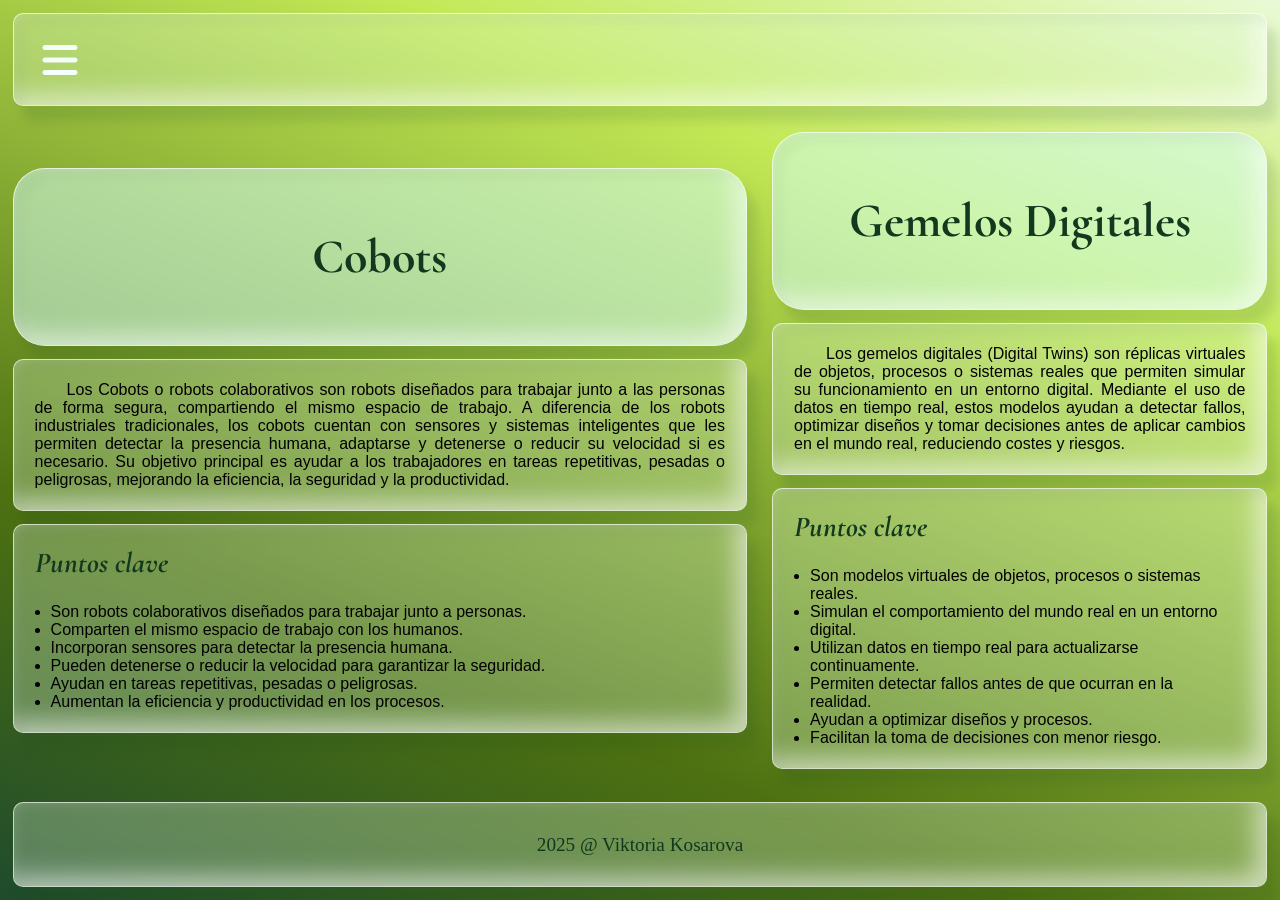
==== 4d-logica.html @ 31ffc733 "text x" ====
<!DOCTYPE html>
<html lang="en">
<head>
    <meta charset="UTF-8">
    <meta name="viewport" content="width=device-width, initial-scale=1.0">
    <title>4D y Logica Difusa</title>
    <link rel="stylesheet" href="css/style.css">
</head>
<body>
    <header class="bg-sec">
        <nav>
            <form action="" id="form-icon-menu">
                <input type="checkbox" id="icon-menu">
            </form>
            <ul class="ul__menu">
                <li><a href="index.html">Inicio</a></li>
                <li><a href="5g.html">5G</a></li>
                <li><a href="blockchain.html">Blockchain</a></li>
                <li><a href="big-data.html">Big Data</a></li>
                <li><a href="ia.html">IA</a></li>
                <li><a href="cobots-gemelos.html">Cobots y Gemelos digitales</a></li>
                <li><a href="4d-logica.html">4D y Logica Difusa</a></li>
                <li><a href="smart-factory.html">Smart Factory</a></li>
                <li><a href="">Automatización y Visión Artificial</a></li>
                <li><a href="thd.html">Implementacion THD</a></li>
            </ul>
        </nav>
    </header>
    <main>
        <div class="div__2-elements-row">
            <div>
                <section class="bg-sec sec__titulo">
                    <h1 class="h1__titulo">Cobots</h1>
                </section>
                <section class="bg-sec">
                    <p class="p__text">
                        Los Cobots o robots colaborativos son robots diseñados para trabajar junto a las personas de 
                        forma segura, compartiendo el mismo espacio de trabajo. A diferencia de los robots industriales 
                        tradicionales, los cobots cuentan con sensores y sistemas inteligentes que les permiten detectar 
                        la presencia humana, adaptarse y detenerse o reducir su velocidad si es necesario. Su objetivo 
                        principal es ayudar a los trabajadores en tareas repetitivas, pesadas o peligrosas, mejorando la 
                        eficiencia, la seguridad y la productividad.
                    </p>
                </section>
                <section class="bg-sec">
                    <h2 class="h2__puntos-clave">Puntos clave</h2>
                    <ul class="ul__puntos-clave">
                        <li>Son robots colaborativos diseñados para trabajar junto a personas.</li>
                        <li>Comparten el mismo espacio de trabajo con los humanos.</li>
                        <li>Incorporan sensores para detectar la presencia humana.</li>
                        <li>Pueden detenerse o reducir la velocidad para garantizar la seguridad.</li>
                        <li>Ayudan en tareas repetitivas, pesadas o peligrosas.</li>
                        <li>Aumentan la eficiencia y productividad en los procesos.</li>
                    </ul> 
                </section>
            </div>
            <div>
                <section class="bg-sec sec__titulo">
                    <h1 class="h1__titulo">Gemelos Digitales</h1>
                </section>
                <section class="bg-sec">
                    <p class="p__text">
                        Los gemelos digitales (Digital Twins) son réplicas virtuales de objetos, procesos o sistemas reales 
                        que permiten simular su funcionamiento en un entorno digital. Mediante el uso de datos en tiempo real, 
                        estos modelos ayudan a detectar fallos, optimizar diseños y tomar decisiones antes de aplicar cambios 
                        en el mundo real, reduciendo costes y riesgos.
                    </p>
                </section> 
                <section class="bg-sec">
                    <h2 class="h2__puntos-clave">Puntos clave</h2>
                    <ul class="ul__puntos-clave">
                        <li>Son modelos virtuales de objetos, procesos o sistemas reales.</li>
                        <li>Simulan el comportamiento del mundo real en un entorno digital.</li>
                        <li>Utilizan datos en tiempo real para actualizarse continuamente.</li>
                        <li>Permiten detectar fallos antes de que ocurran en la realidad.</li>
                        <li>Ayudan a optimizar diseños y procesos.</li>
                        <li>Facilitan la toma de decisiones con menor riesgo.</li>
                    </ul> 
                </section>
            </div>
        </div>
    </main>
    <footer class="bg-sec">
        <div>2025 &#64; Viktoria Kosarova</div>
    </footer>
</body>
</html>
---- css/style.css ----
@import url('https://fonts.googleapis.com/css2?family=Cormorant:ital,wght@0,300..700;1,300..700&display=swap');
:root{
    --white: #f4fffc;
    --bg-white: #ddf8d74d;
    --bg-white-intense: #d4fdf28c;
    --baby-blue: #affde6;
    --light-green: #c3e956;
    --green: #4d7111;
    --dark-green: #1f4b2c;
    --letter-green: #12381d;
}
*{
    padding: 0;
    margin: 0;
    box-sizing: border-box;
}
body{
    display: grid;
    grid-template-rows: auto 1fr auto;
    min-height: 100dvh;
    background: linear-gradient(202deg,rgba(244, 255, 252, 1) 0%, rgba(195, 233, 86, 1) 30%, rgba(77, 113, 17, 1) 73%, rgba(31, 75, 44, 1) 100%);
    background-size: 120%;
}
body:has(#icon-menu:checked){
        
        .ul__menu{
            position: absolute;
            height: 50vh;
            width: 100%;

            margin: 0;
            margin-top: calc(0.8em + 93px) ;

            z-index: 45;
            top: 0;
            left: 0;

            background-color: var(--light-green);

            display: flex;
            flex-direction: column;

            padding: 1.2em;

            box-shadow: inset 10px 10px 10px rgba(31,75,44,0.05),
                        10px 15px 10px rgba(31,75,44,0.1),
                        10px 15px 20px rgba(31,75,44,0.05),
                        inset -10px -10px 25px rgba(255, 255, 255, 0.562);

            border: 1px solid rgba(255, 255, 255, 0.671);
            border-radius: 10px;
            backdrop-filter: blur(10px);
            li{
                width: 100%;
                a{
                    display: block;
                    color: var(--letter-green);
                    text-decoration: none;
                    padding: 0.5em;
                }
                a:hover{
                    background-color: var(--bg-white);
                    box-shadow: inset 10px 10px 10px rgba(31,75,44,0.05),
                    10px 15px 10px rgba(31,75,44,0.1),
                    10px 15px 20px rgba(31,75,44,0.05),
                    inset -10px -10px 25px rgba(255, 255, 255, 0.562);

                    border: 1px solid rgba(255, 255, 255, 0.671);
                    border-radius: 10px;

                    background-color: var(--bg-white);
                    backdrop-filter: blur(10px);
                }
            }
        }
    }
.bg-sec{
    margin: 0.8em;
    padding: 1.3em;

    box-shadow: inset 10px 10px 10px rgba(31,75,44,0.05),
                10px 15px 10px rgba(31,75,44,0.1),
                10px 15px 20px rgba(31,75,44,0.05),
                inset -10px -10px 25px rgba(255, 255, 255, 0.562);

    border: 1px solid rgba(255, 255, 255, 0.671);
    border-radius: 10px;

    background-color: var(--bg-white);
    backdrop-filter: blur(10px);
}

#icon-menu{
    display: block;
    width: 50px;
    height: 50px;
    appearance: none;
    background-image: url('/assests/img/icons/menu-bars.svg');
}
#icon-menu:checked{
    background-image: url('/assests/img/icons/menu-close.png');
    background-position: center;
    background-size: 36px 36px;
    background-repeat: no-repeat;
}
header{
    display: flex;
    flex-direction: row;
    font-family: Arial, Helvetica, sans-serif;
    position: sticky;
    top: 0;
    z-index: 50;
    nav{
        display: flex;
        flex-direction: column;

        ul{
            list-style: none;
            display: flex;
            flex-direction: row;

            display: none;
            li{
                padding: 0 0.5em;
                a{
                    color: var(--letter-green);
                    text-decoration: none;
                }
                a:hover{
                    color: var(--white);
                }
            }
        }
    }
} 
footer{
    div{
        color: var(--letter-green);
        font-size: 1.2em;
        text-align: center;
        padding: 0.5em;
    }
}
main{
    font-family: Arial, Helvetica, sans-serif;
    display: flex;
    flex-direction: column;
    .bg-sec{
        /* max-width: 1200px; */
    }
}
.sec__titulo{
    display: flex;
    justify-content: center;
    align-items: center;
    border-radius: 2em;
    background-color: var(--bg-white-intense);
}
.sec__circulo{
     border-radius: 50%;
}
.h1__titulo{
    color: var(--letter-green);
    /* color: var(--light-green); */
    font-family:  "Cormorant", serif;
    font-size: 3em;
    padding: 0.8em;

    /* text-shadow: 2px 2px 2px var(--green), -1px -1px 2px var(--white); */
}
.section__portada{
    width: 100%;
    height: 100%;
    display: flex;
    flex-direction: column;
    justify-content: start;
    align-items: center;
    h1{
        position: absolute;
        /* bottom: 0; */
        padding: 1em;
        color: var(--letter-green);
        font-family:  "Cormorant", serif;
        font-size: 2.5em;
        font-style: italic;
    }
    img{
       height: 80%;
    }
}

/* info sectciones */

.div__2-elements-row{
    display: flex;
    flex-direction: row;
    align-items: center;
}
.p__text{
    text-indent: 2em;
    text-align: justify;
}

.h2__puntos-clave{
    color: var(--letter-green);
    font-family:  "Cormorant", serif;
    padding-bottom: 0.8em;
    font-style: italic;
    font-size: 1.8em;
}
.ul__puntos-clave{
    padding: 0 1em;
}
.ul__links{
    list-style: none;
    width: 100%;
    li{
        padding: 0.5em 0;
        a{
            color: var(--baby-blue);
            text-decoration: none;
        }
        a:hover{
            text-decoration: underline;
        }
    }
}
.div__imagen-bc{
    width: 40%;
    img{
        max-width: 400px;
    }
}
.max-h-sec{
    height: 100%;
}
.w-sec-60{
    width: 60%;
}
.alig-item{
    display: flex;
    flex-direction: column;
    justify-content: center;
    p{
        padding: 1em;
    }
    
}
.div-w-50{
    width: 50%;
}
.div__co-geme{
    align-items: start;
}
@media (width <= 1200px) {
    .div__imagen-bc{
        img{
            max-width: 300px;
        }
    }  
}

@media (width <= 770px){
    img{
        max-width: 400px;
    }
    .div__2-elements-row{
        display: flex;
        flex-direction: column;
        align-items: center;
    }
    .sec__titulo{
        border-radius: 2em;
        padding: 0.2em;
        /* width: 60vw; */
    }
    
}
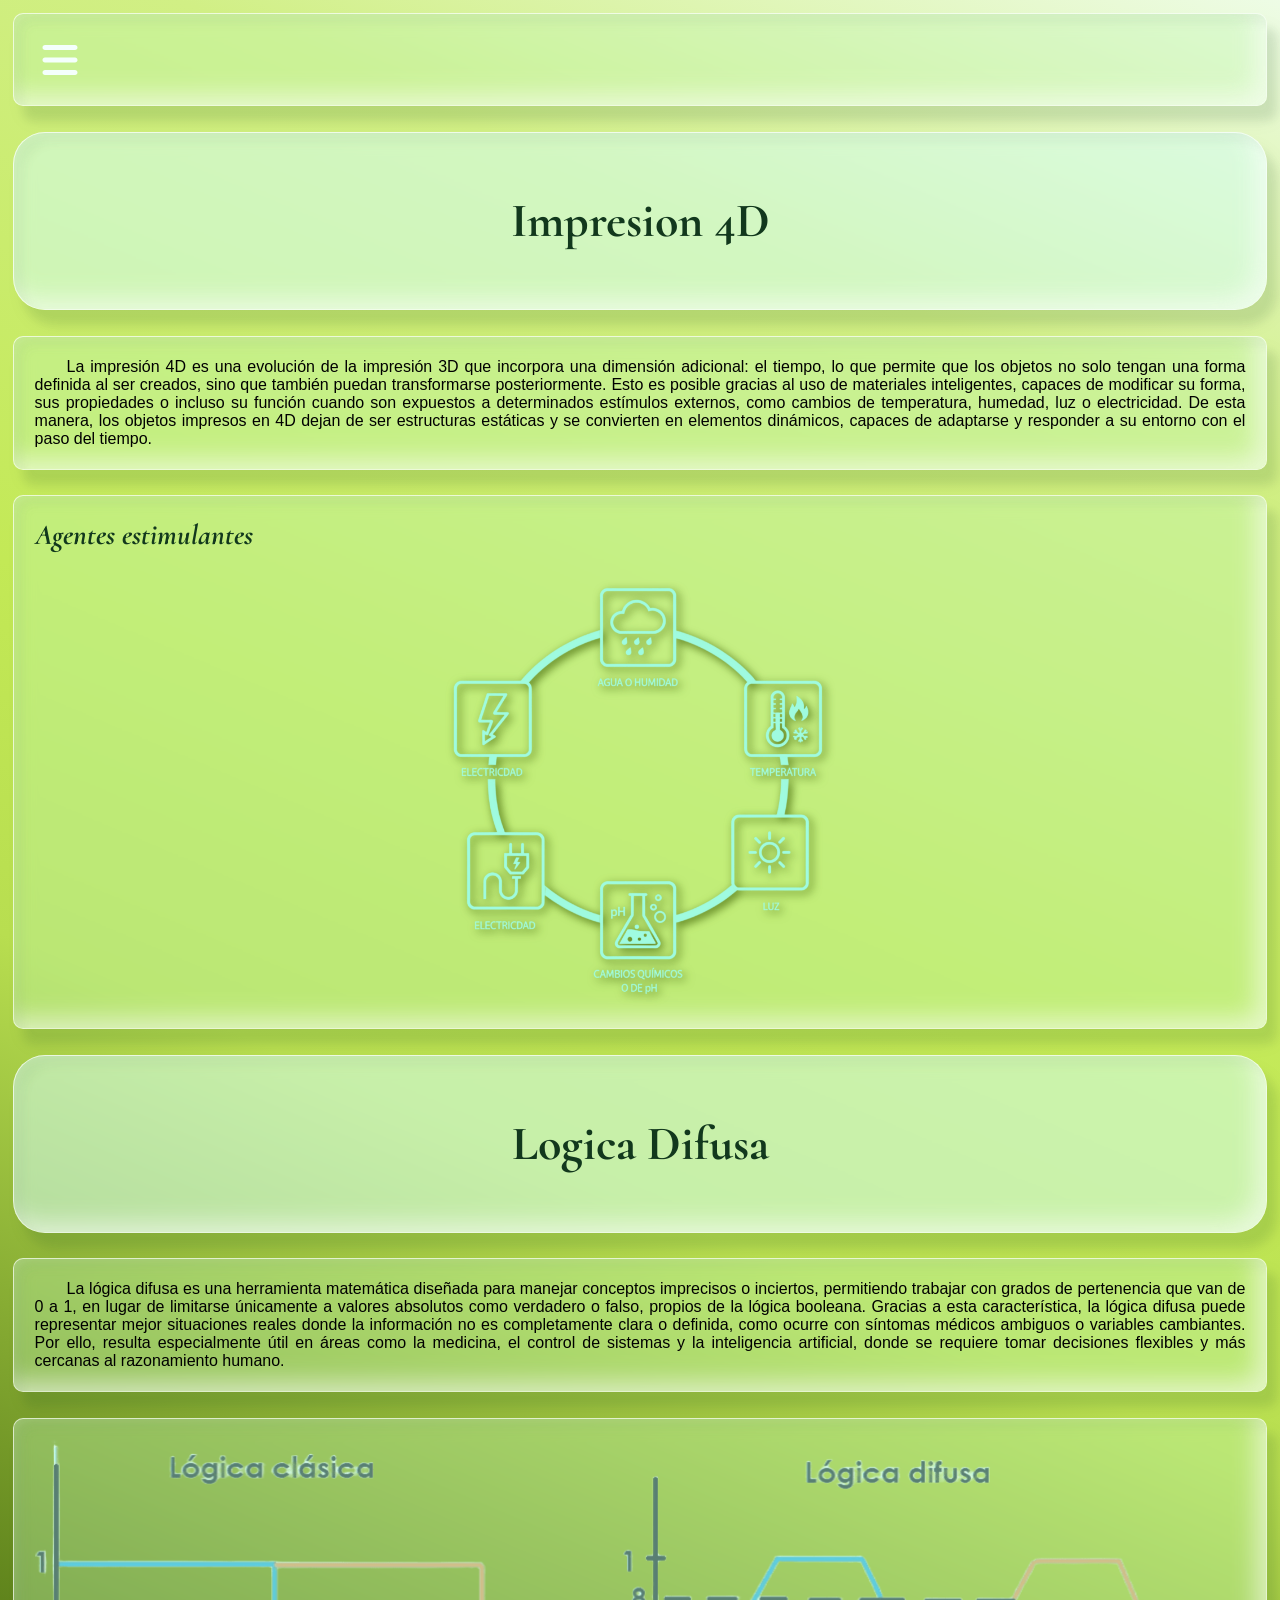
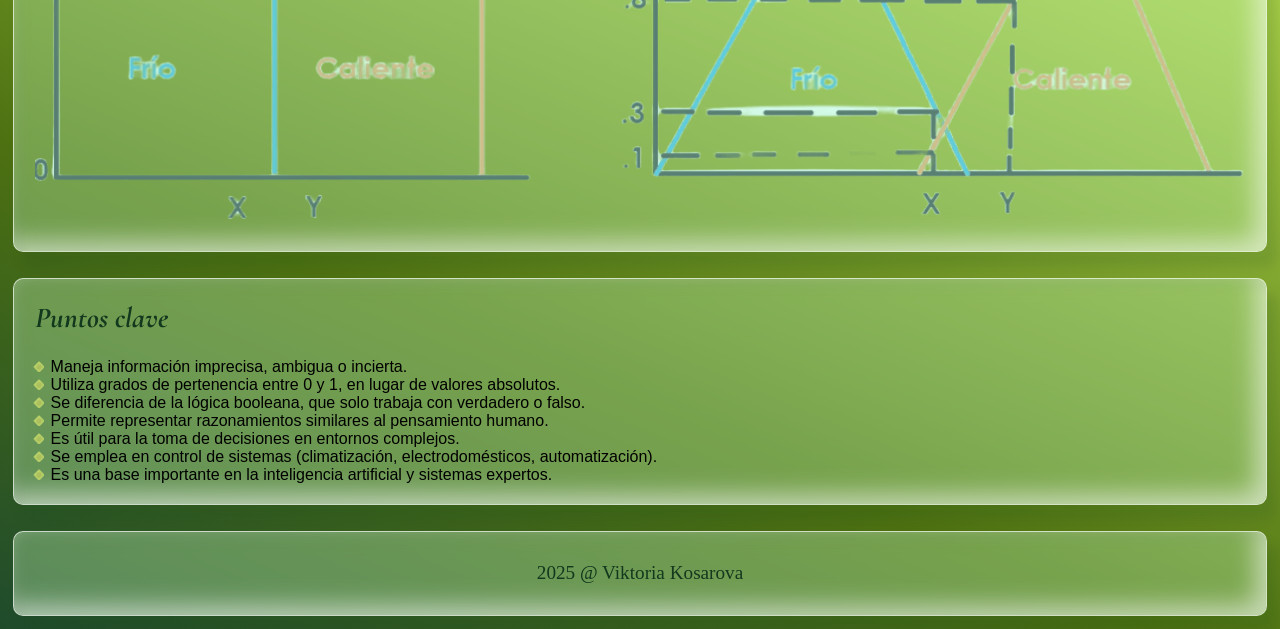
==== commit a9909e7a: "casi terminado" ====
--- a/4d-logica.html
+++ b/4d-logica.html
@@ -27,58 +27,58 @@
         </nav>
     </header>
     <main>
-        <div class="div__2-elements-row">
-            <div>
-                <section class="bg-sec sec__titulo">
-                    <h1 class="h1__titulo">Cobots</h1>
-                </section>
-                <section class="bg-sec">
-                    <p class="p__text">
-                        Los Cobots o robots colaborativos son robots diseñados para trabajar junto a las personas de 
-                        forma segura, compartiendo el mismo espacio de trabajo. A diferencia de los robots industriales 
-                        tradicionales, los cobots cuentan con sensores y sistemas inteligentes que les permiten detectar 
-                        la presencia humana, adaptarse y detenerse o reducir su velocidad si es necesario. Su objetivo 
-                        principal es ayudar a los trabajadores en tareas repetitivas, pesadas o peligrosas, mejorando la 
-                        eficiencia, la seguridad y la productividad.
-                    </p>
-                </section>
-                <section class="bg-sec">
-                    <h2 class="h2__puntos-clave">Puntos clave</h2>
-                    <ul class="ul__puntos-clave">
-                        <li>Son robots colaborativos diseñados para trabajar junto a personas.</li>
-                        <li>Comparten el mismo espacio de trabajo con los humanos.</li>
-                        <li>Incorporan sensores para detectar la presencia humana.</li>
-                        <li>Pueden detenerse o reducir la velocidad para garantizar la seguridad.</li>
-                        <li>Ayudan en tareas repetitivas, pesadas o peligrosas.</li>
-                        <li>Aumentan la eficiencia y productividad en los procesos.</li>
-                    </ul> 
-                </section>
+        <section class="bg-sec sec__titulo">
+            <h2 class="h1__titulo">Impresion 4D</h2>
+        </section>
+        <section class="bg-sec">
+            <p class="p__text">
+                La impresión 4D es una evolución de la impresión 3D que incorpora una dimensión adicional: el tiempo, 
+                lo que permite que los objetos no solo tengan una forma definida al ser creados, sino que también puedan 
+                transformarse posteriormente. Esto es posible gracias al uso de materiales inteligentes, capaces de 
+                modificar su forma, sus propiedades o incluso su función cuando son expuestos a determinados estímulos 
+                externos, como cambios de temperatura, humedad, luz o electricidad. De esta manera, los objetos impresos 
+                en 4D dejan de ser estructuras estáticas y se convierten en elementos dinámicos, capaces de adaptarse 
+                y responder a su entorno con el paso del tiempo.
+            </p>
+        </section>
+        <section class="bg-sec">
+            <h2 class="h2__puntos-clave">Agentes estimulantes</h2>
+            <div class="div__img-elementos">
+                <img src="assests/img/img/4d-elementos.png" alt="">
             </div>
-            <div>
-                <section class="bg-sec sec__titulo">
-                    <h1 class="h1__titulo">Gemelos Digitales</h1>
-                </section>
-                <section class="bg-sec">
-                    <p class="p__text">
-                        Los gemelos digitales (Digital Twins) son réplicas virtuales de objetos, procesos o sistemas reales 
-                        que permiten simular su funcionamiento en un entorno digital. Mediante el uso de datos en tiempo real, 
-                        estos modelos ayudan a detectar fallos, optimizar diseños y tomar decisiones antes de aplicar cambios 
-                        en el mundo real, reduciendo costes y riesgos.
-                    </p>
-                </section> 
-                <section class="bg-sec">
-                    <h2 class="h2__puntos-clave">Puntos clave</h2>
-                    <ul class="ul__puntos-clave">
-                        <li>Son modelos virtuales de objetos, procesos o sistemas reales.</li>
-                        <li>Simulan el comportamiento del mundo real en un entorno digital.</li>
-                        <li>Utilizan datos en tiempo real para actualizarse continuamente.</li>
-                        <li>Permiten detectar fallos antes de que ocurran en la realidad.</li>
-                        <li>Ayudan a optimizar diseños y procesos.</li>
-                        <li>Facilitan la toma de decisiones con menor riesgo.</li>
-                    </ul> 
-                </section>
+        </section>
+
+        <section class="bg-sec sec__titulo">
+            <h2 class="h1__titulo">Logica Difusa</h2>
+        </section>
+        <section class="bg-sec">
+            <p class="p__text">
+                La lógica difusa es una herramienta matemática diseñada para manejar conceptos imprecisos o inciertos, 
+                permitiendo trabajar con grados de pertenencia que van de 0 a 1, en lugar de limitarse únicamente a valores 
+                absolutos como verdadero o falso, propios de la lógica booleana. Gracias a esta característica, la lógica difusa puede 
+                representar mejor situaciones reales donde la información no es completamente clara o definida, como ocurre con 
+                síntomas médicos ambiguos o variables cambiantes. Por ello, resulta especialmente útil en áreas como la medicina, 
+                el control de sistemas y la inteligencia artificial, donde se requiere tomar decisiones flexibles y más cercanas 
+                al razonamiento humano.
+            </p>
+        </section>
+        <section class="bg-sec">
+            <div class="div__img-logica">
+                <img src="assests/img/img/grafico-logica-difusa.png" alt="">
             </div>
-        </div>
+        </section>
+        <section class="bg-sec">
+            <h2 class="h2__puntos-clave">Puntos clave</h2>
+            <ul class="ul__puntos-clave">
+                <li>Maneja información imprecisa, ambigua o incierta.</li>
+                <li>Utiliza grados de pertenencia entre 0 y 1, en lugar de valores absolutos.</li>
+                <li>Se diferencia de la lógica booleana, que solo trabaja con verdadero o falso.</li>
+                <li>Permite representar razonamientos similares al pensamiento humano.</li>
+                <li>Es útil para la toma de decisiones en entornos complejos.</li>
+                <li>Se emplea en control de sistemas (climatización, electrodomésticos, automatización).</li>
+                <li>Es una base importante en la inteligencia artificial y sistemas expertos.</li>
+            </ul> 
+        </section>
     </main>
     <footer class="bg-sec">
         <div>2025 &#64; Viktoria Kosarova</div>
--- a/css/style.css
+++ b/css/style.css
@@ -1,7 +1,7 @@
 @import url('https://fonts.googleapis.com/css2?family=Cormorant:ital,wght@0,300..700;1,300..700&display=swap');
 :root{
     --white: #f4fffc;
-    --bg-white: #ddf8d74d;
+    --bg-white: #c1f7b55d;
     --bg-white-intense: #d4fdf28c;
     --baby-blue: #affde6;
     --light-green: #c3e956;
@@ -18,7 +18,7 @@
     display: grid;
     grid-template-rows: auto 1fr auto;
     min-height: 100dvh;
-    background: linear-gradient(202deg,rgba(244, 255, 252, 1) 0%, rgba(195, 233, 86, 1) 30%, rgba(77, 113, 17, 1) 73%, rgba(31, 75, 44, 1) 100%);
+    background: linear-gradient(203deg,rgba(244, 255, 252, 1) 0%, rgba(209, 239, 133, 1) 20%, rgba(195, 233, 86, 1) 42%, rgba(184, 222, 80, 1) 55%, rgba(77, 113, 17, 1) 83%, rgba(31, 75, 44, 1) 100%);
     background-size: 120%;
 }
 body:has(#icon-menu:checked){
@@ -74,6 +74,10 @@
             }
         }
     }
+img{
+    width: 100%;
+}
+
 .bg-sec{
     margin: 0.8em;
     padding: 1.3em;
@@ -210,6 +214,7 @@
 }
 .ul__puntos-clave{
     padding: 0 1em;
+    list-style-image: url('/assests/img/icons/icon-ul.png');
 }
 .ul__links{
     list-style: none;
@@ -226,7 +231,7 @@
     }
 }
 .div__imagen-bc{
-    width: 40%;
+    /*width: 40%;*/
     img{
         max-width: 400px;
     }
@@ -252,6 +257,24 @@
 .div__co-geme{
     align-items: start;
 }
+.div__img-elementos{
+    display: flex;
+    justify-content: center;
+    align-items: center;
+    img{
+        max-width: 400px;
+        filter: drop-shadow(3px 3px 5px var(--green));
+    }
+}
+.div__img-logica{
+    img{
+        min-width: 50vw;
+    }
+}
+
+ul{
+    list-style-image: url('assests/img/icons/icon-ul.png');
+}
 @media (width <= 1200px) {
     .div__imagen-bc{
         img{
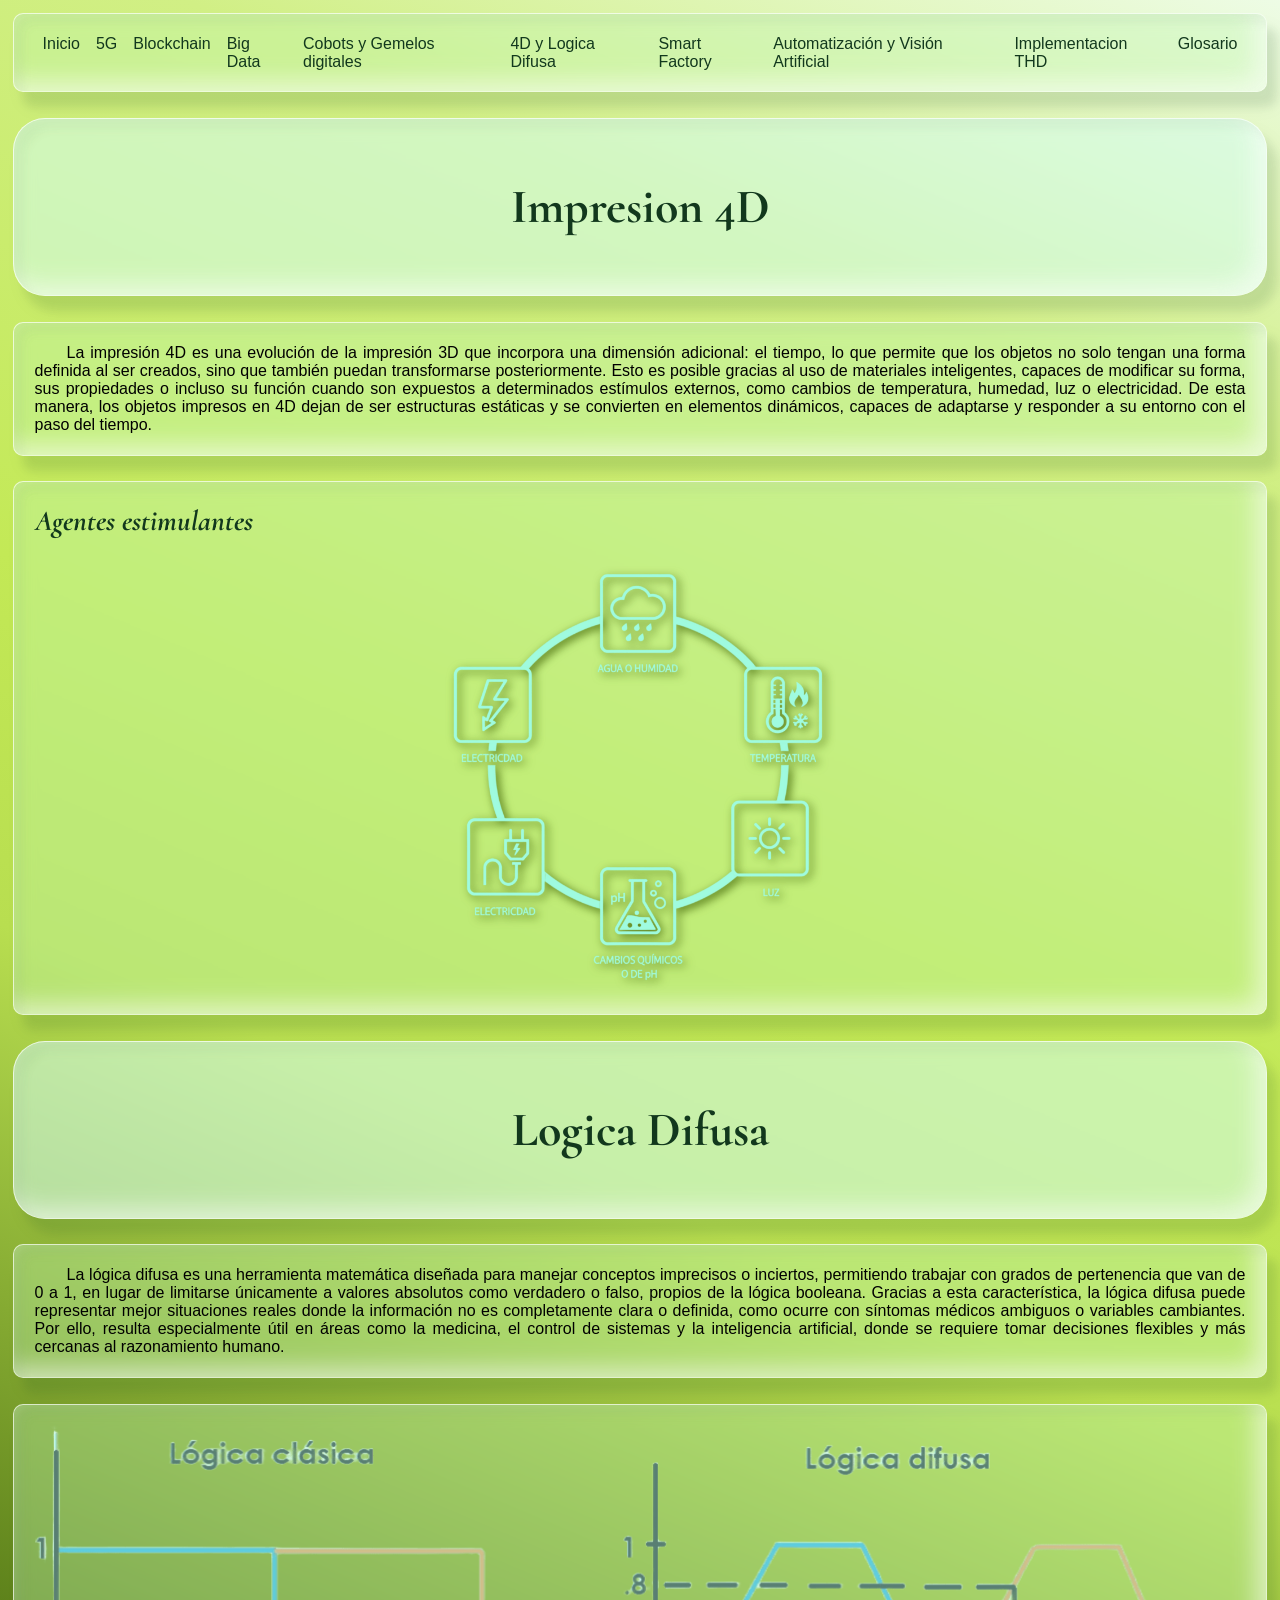
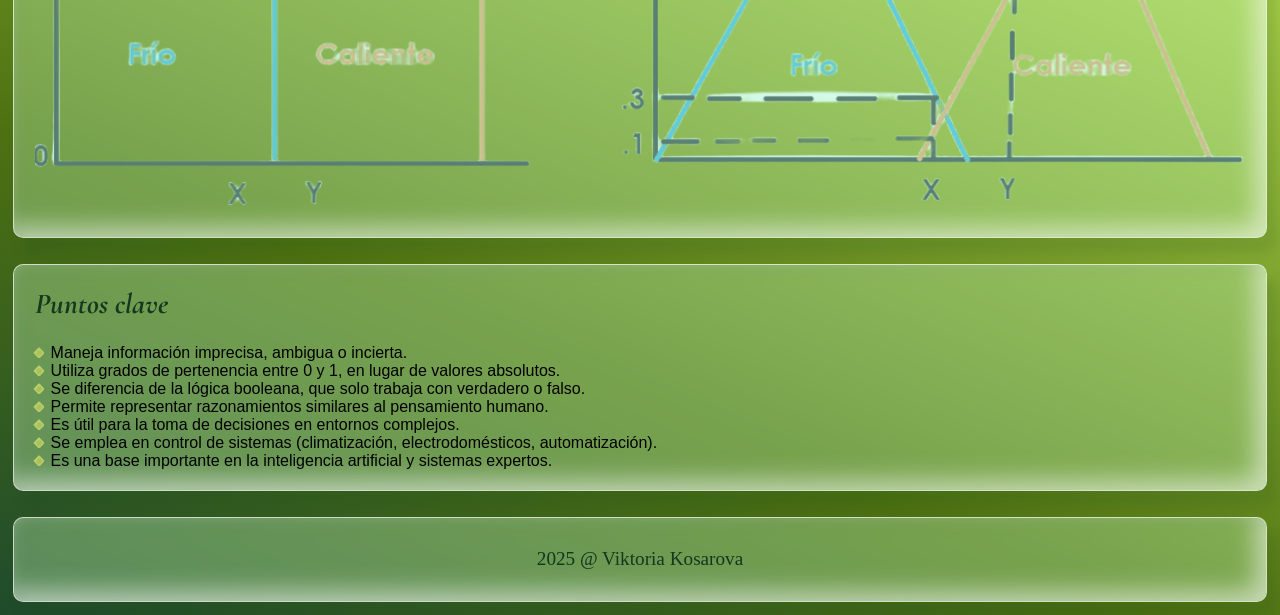
==== commit c5a92b0e: "terminado" ====
--- a/4d-logica.html
+++ b/4d-logica.html
@@ -17,12 +17,12 @@
                 <li><a href="5g.html">5G</a></li>
                 <li><a href="blockchain.html">Blockchain</a></li>
                 <li><a href="big-data.html">Big Data</a></li>
-                <li><a href="ia.html">IA</a></li>
                 <li><a href="cobots-gemelos.html">Cobots y Gemelos digitales</a></li>
                 <li><a href="4d-logica.html">4D y Logica Difusa</a></li>
                 <li><a href="smart-factory.html">Smart Factory</a></li>
-                <li><a href="">Automatización y Visión Artificial</a></li>
+                <li><a href="auto-vision.html">Automatización y Visión Artificial</a></li>
                 <li><a href="thd.html">Implementacion THD</a></li>
+                <li><a href="glosario.html">Glosario</a></li>
             </ul>
         </nav>
     </header>
--- a/css/style.css
+++ b/css/style.css
@@ -21,11 +21,284 @@
     background: linear-gradient(203deg,rgba(244, 255, 252, 1) 0%, rgba(209, 239, 133, 1) 20%, rgba(195, 233, 86, 1) 42%, rgba(184, 222, 80, 1) 55%, rgba(77, 113, 17, 1) 83%, rgba(31, 75, 44, 1) 100%);
     background-size: 120%;
 }
-body:has(#icon-menu:checked){
+ul{
+    list-style-image: url('../assests/img/icons/icon-ul.png');
+}
+img{
+    width: 100%;
+}
+
+.bg-sec{
+    margin: 0.8em;
+    padding: 1.3em;
+
+    box-shadow: inset 10px 10px 10px rgba(31,75,44,0.05),
+                10px 15px 10px rgba(31,75,44,0.1),
+                10px 15px 20px rgba(31,75,44,0.05),
+                inset -10px -10px 25px rgba(255, 255, 255, 0.562);
+
+    border: 1px solid rgba(255, 255, 255, 0.671);
+    border-radius: 10px;
+
+    background-color: var(--bg-white);
+    backdrop-filter: blur(10px);
+}
+header{
+    display: flex;
+    flex-direction: row;
+    font-family: Arial, Helvetica, sans-serif;
+    position: sticky;
+    top: 0;
+    z-index: 50;
+    nav{
+        display: flex;
+        flex-direction: column;
+
+        ul{
+            list-style: none;
+            display: flex;
+            flex-direction: row;
+
+            /* display: none; */
+            li{
+                padding: 0 0.5em;
+                a{
+                    color: var(--letter-green);
+                    text-decoration: none;
+                }
+                a:hover{
+                    color: var(--white);
+                }
+            }
+        }
+    }
+} 
+#icon-menu{
+    display: none;
+}
+footer{
+    div{
+        color: var(--letter-green);
+        font-size: 1.2em;
+        text-align: center;
+        padding: 0.5em;
+    }
+}
+main{
+    font-family: Arial, Helvetica, sans-serif;
+    display: flex;
+    flex-direction: column;
+    .bg-sec{
+        /* max-width: 1200px; */
+    }
+}
+.sec__titulo{
+    display: flex;
+    justify-content: center;
+    align-items: center;
+    border-radius: 2em;
+    background-color: var(--bg-white-intense);
+}
+.sec__circulo{
+     border-radius: 50%;
+}
+.h1__titulo{
+    color: var(--letter-green);
+    /* color: var(--light-green); */
+    font-family:  "Cormorant", serif;
+    font-size: 3em;
+    padding: 0.8em;
+
+    /* text-shadow: 2px 2px 2px var(--green), -1px -1px 2px var(--white); */
+}
+.section__portada{
+    width: 100%;
+    height: 100%;
+    display: flex;
+    flex-direction: column;
+    justify-content: start;
+    align-items: center;
+    h1{
+        /* bottom: 0; */
+        padding: 1em;
+        color: var(--letter-green);
+        font-family:  "Cormorant", serif;
+        font-size: 2.5em;
+        font-style: italic;
+    }
+}
+.div__grid-portada{
+    display: grid;
+    grid-template-columns: 
+    repeat(auto-fit, minmax(200px , 1fr));
+    img{
+        aspect-ratio: 1 / 1;
+        object-fit: cover;
+    }
+}
+
+/* info sectciones */
+
+.div__2-elements-row{
+    display: flex;
+    flex-direction: row;
+    align-items: center;
+}
+.p__text{
+    text-indent: 2em;
+    text-align: justify;
+}
+
+.h2__puntos-clave{
+    color: var(--letter-green);
+    font-family:  "Cormorant", serif;
+    padding-bottom: 0.8em;
+    font-style: italic;
+    font-size: 1.8em;
+}
+.ul__puntos-clave{
+    padding: 0 1em;
+    list-style-image: url('../assests/img/icons/icon-ul.png');
+}
+.ul__links{
+    list-style: none;
+    width: 100%;
+    li{
+        padding: 0.5em 0;
+        a{
+            color: var(--baby-blue);
+            text-decoration: none;
+        }
+        a:hover{
+            text-decoration: underline;
+        }
+    }
+}
+.div__imagen-bc{
+    /*width: 40%;*/
+    img{
+        max-width: 400px;
+    }
+}
+.max-h-sec{
+    height: 100%;
+}
+.w-sec-60{
+    width: 60%;
+}
+.alig-item{
+    display: flex;
+    flex-direction: column;
+    justify-content: center;
+    p{
+        padding: 1em;
+    }
+    
+}
+.div-w-50{
+    width: 50%;
+}
+.div__co-geme{
+    align-items: start;
+}
+.div__img-elementos{
+    display: flex;
+    justify-content: center;
+    align-items: center;
+    img{
+        max-width: 400px;
+        filter: drop-shadow(3px 3px 5px var(--green));
+    }
+}
+.div__img-logica{
+    img{
+        min-width: 50vw;
+    }
+}
+.ul-in-ul{
+    padding-left: 2em;
+}
+.ul__caracte-prin{
+    padding: 0 1em;
+}
+.img_round-corn{
+    border-radius: 0.5em;
+}
+/* GLOSARIO */
+
+.div__plabra{
+    display: flex;
+    justify-content: space-between;
+    align-items: center;
+}
+.div__definicion{
+    background-color: var(--bg-white);
+    padding: 1em;
+    box-shadow: inset 2px 2px 7px var(--green);
+    display: none;
+    height: auto;
+}
+.mostrar{
+    display: block;
+    animation: mostar-definicion 0.5s ease-in;
+    overflow: hidden;
+}
+@keyframes mostar-definicion {
+    0%{
+        height: 0px;
+        padding: 0 1em;
+    }
+    100%{
+        height: 140px;
+    }
+}
+.ocultar{
+    display: none;
+}
+.button_definicion{
+    font-family:  "Cormorant", serif;
+    font-weight: bold;
+    font-size: 1.2em;
+    appearance: none;
+    background: none;
+    border: none;
+    display: flex;
+    flex-direction: row;
+    align-items: center;
+    cursor: pointer;
+    img{
+        filter: drop-shadow(2px 2px 1px var(--green));
+    }
+}
+@media (width <= 1200px) {
+    .div__imagen-bc{
+        img{
+            max-width: 300px;
+        }
+    }  
+    #icon-menu{
+        display: block;
+        width: 50px;
+        height: 50px;
+        appearance: none;
+        background-image: url('../assests/img/icons/menu-bars.svg');
+    }
+    #icon-menu:checked{
+        background-image: url('../assests/img/icons/menu-close.png');
+        background-position: center;
+        background-size: 36px 36px;
+        background-repeat: no-repeat;
+    }
+    header{
+        .ul__menu{
+            display: none;
+        }
+    }
+    body:has(#icon-menu:checked){
         
         .ul__menu{
             position: absolute;
-            height: 50vh;
+            height: 60vh;
             width: 100%;
 
             margin: 0;
@@ -74,213 +347,6 @@
             }
         }
     }
-img{
-    width: 100%;
-}
-
-.bg-sec{
-    margin: 0.8em;
-    padding: 1.3em;
-
-    box-shadow: inset 10px 10px 10px rgba(31,75,44,0.05),
-                10px 15px 10px rgba(31,75,44,0.1),
-                10px 15px 20px rgba(31,75,44,0.05),
-                inset -10px -10px 25px rgba(255, 255, 255, 0.562);
-
-    border: 1px solid rgba(255, 255, 255, 0.671);
-    border-radius: 10px;
-
-    background-color: var(--bg-white);
-    backdrop-filter: blur(10px);
-}
-
-#icon-menu{
-    display: block;
-    width: 50px;
-    height: 50px;
-    appearance: none;
-    background-image: url('/assests/img/icons/menu-bars.svg');
-}
-#icon-menu:checked{
-    background-image: url('/assests/img/icons/menu-close.png');
-    background-position: center;
-    background-size: 36px 36px;
-    background-repeat: no-repeat;
-}
-header{
-    display: flex;
-    flex-direction: row;
-    font-family: Arial, Helvetica, sans-serif;
-    position: sticky;
-    top: 0;
-    z-index: 50;
-    nav{
-        display: flex;
-        flex-direction: column;
-
-        ul{
-            list-style: none;
-            display: flex;
-            flex-direction: row;
-
-            display: none;
-            li{
-                padding: 0 0.5em;
-                a{
-                    color: var(--letter-green);
-                    text-decoration: none;
-                }
-                a:hover{
-                    color: var(--white);
-                }
-            }
-        }
-    }
-} 
-footer{
-    div{
-        color: var(--letter-green);
-        font-size: 1.2em;
-        text-align: center;
-        padding: 0.5em;
-    }
-}
-main{
-    font-family: Arial, Helvetica, sans-serif;
-    display: flex;
-    flex-direction: column;
-    .bg-sec{
-        /* max-width: 1200px; */
-    }
-}
-.sec__titulo{
-    display: flex;
-    justify-content: center;
-    align-items: center;
-    border-radius: 2em;
-    background-color: var(--bg-white-intense);
-}
-.sec__circulo{
-     border-radius: 50%;
-}
-.h1__titulo{
-    color: var(--letter-green);
-    /* color: var(--light-green); */
-    font-family:  "Cormorant", serif;
-    font-size: 3em;
-    padding: 0.8em;
-
-    /* text-shadow: 2px 2px 2px var(--green), -1px -1px 2px var(--white); */
-}
-.section__portada{
-    width: 100%;
-    height: 100%;
-    display: flex;
-    flex-direction: column;
-    justify-content: start;
-    align-items: center;
-    h1{
-        position: absolute;
-        /* bottom: 0; */
-        padding: 1em;
-        color: var(--letter-green);
-        font-family:  "Cormorant", serif;
-        font-size: 2.5em;
-        font-style: italic;
-    }
-    img{
-       height: 80%;
-    }
-}
-
-/* info sectciones */
-
-.div__2-elements-row{
-    display: flex;
-    flex-direction: row;
-    align-items: center;
-}
-.p__text{
-    text-indent: 2em;
-    text-align: justify;
-}
-
-.h2__puntos-clave{
-    color: var(--letter-green);
-    font-family:  "Cormorant", serif;
-    padding-bottom: 0.8em;
-    font-style: italic;
-    font-size: 1.8em;
-}
-.ul__puntos-clave{
-    padding: 0 1em;
-    list-style-image: url('/assests/img/icons/icon-ul.png');
-}
-.ul__links{
-    list-style: none;
-    width: 100%;
-    li{
-        padding: 0.5em 0;
-        a{
-            color: var(--baby-blue);
-            text-decoration: none;
-        }
-        a:hover{
-            text-decoration: underline;
-        }
-    }
-}
-.div__imagen-bc{
-    /*width: 40%;*/
-    img{
-        max-width: 400px;
-    }
-}
-.max-h-sec{
-    height: 100%;
-}
-.w-sec-60{
-    width: 60%;
-}
-.alig-item{
-    display: flex;
-    flex-direction: column;
-    justify-content: center;
-    p{
-        padding: 1em;
-    }
-    
-}
-.div-w-50{
-    width: 50%;
-}
-.div__co-geme{
-    align-items: start;
-}
-.div__img-elementos{
-    display: flex;
-    justify-content: center;
-    align-items: center;
-    img{
-        max-width: 400px;
-        filter: drop-shadow(3px 3px 5px var(--green));
-    }
-}
-.div__img-logica{
-    img{
-        min-width: 50vw;
-    }
-}
-
-ul{
-    list-style-image: url('assests/img/icons/icon-ul.png');
-}
-@media (width <= 1200px) {
-    .div__imagen-bc{
-        img{
-            max-width: 300px;
-        }
-    }  
 }
 
 @media (width <= 770px){
@@ -297,5 +363,10 @@
         padding: 0.2em;
         /* width: 60vw; */
     }
-    
+    .div__plabra{
+        h2{
+            font-size: 1.2em;
+            max-width: 220px;
+        }
+    }
 }
